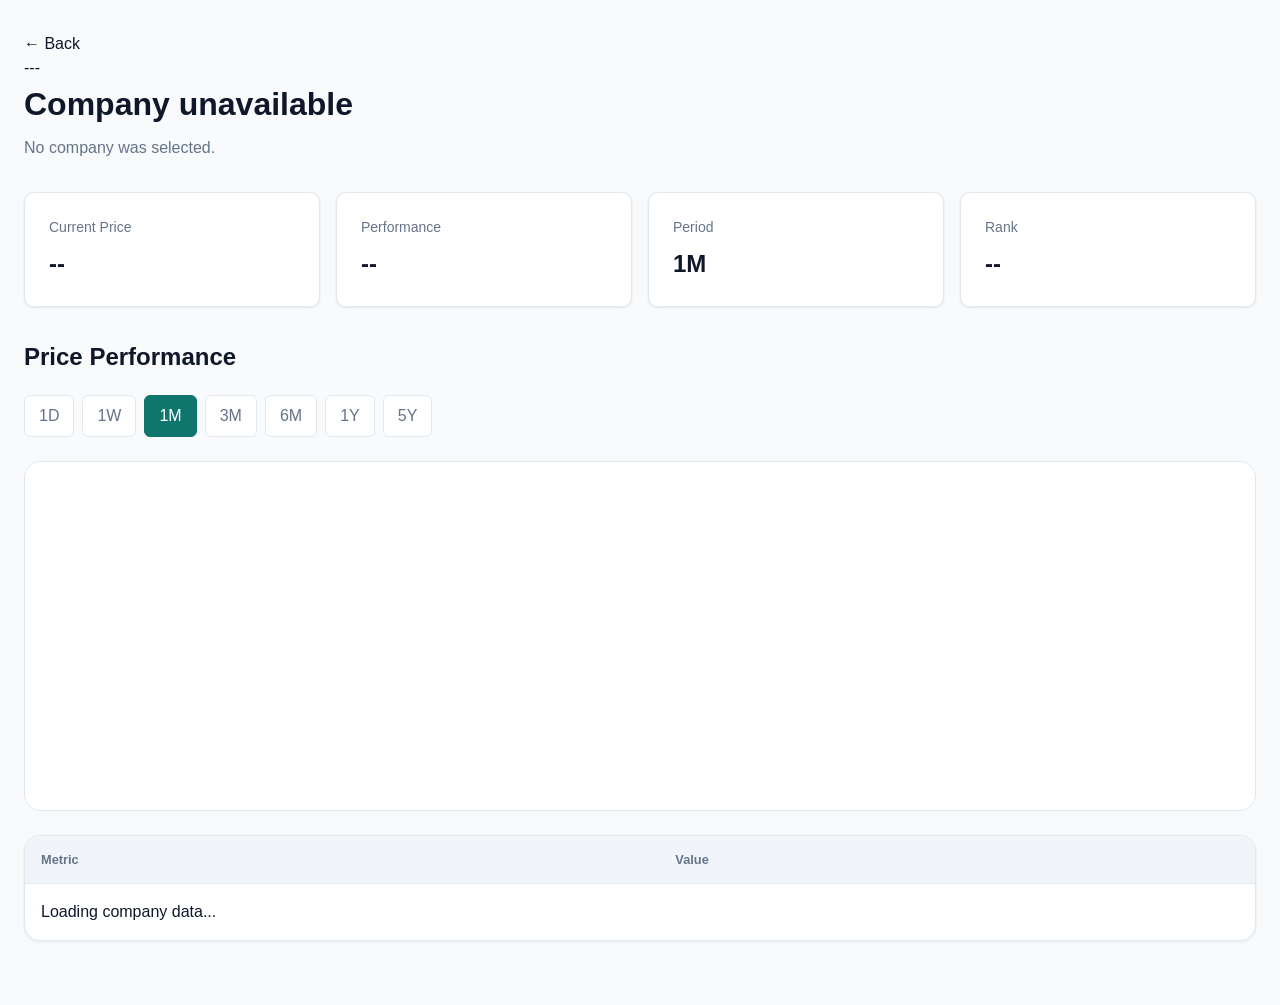
==== company.html @ 27246f84 "Migrate price data to per-year files, add company detail page - Split single data/prices.json into d" ====
<!DOCTYPE html>
<html lang="en">

<head>

    <meta charset="UTF-8">

    <meta
        name="viewport"
        content="width=device-width, initial-scale=1.0"
    >

    <title>Company | NSE Market Analytics</title>


    <!-- ===== CSS ===== -->

    <link
        rel="stylesheet"
        href="css/variables.css"
    >

    <link
        rel="stylesheet"
        href="css/base.css"
    >

    <link
        rel="stylesheet"
        href="css/dashboard.css"
    >

</head>


<body>


    <main class="dashboard">


        <!-- ===== Back Navigation ===== -->

        <a
            href="javascript:history.back()"
            class="back-link"
        >

            ← Back

        </a>


        <!-- ===== Company Header ===== -->

        <header class="dashboard-header">

            <div>

                <span
                    class="company-ticker"
                    id="companyTicker"
                >
                    --
                </span>


                <h1 id="companyName">

                    Loading company...

                </h1>


                <p id="companySector">

                    Loading sector...

                </p>

            </div>

        </header>


        <!-- ===== Company Overview ===== -->

        <section class="overview-grid">


            <article class="overview-card">

                <span class="overview-card-label">

                    Current Price

                </span>


                <strong
                    class="overview-card-value"
                    id="currentPrice"
                >

                    --

                </strong>

            </article>


            <article class="overview-card">

                <span class="overview-card-label">

                    Performance

                </span>


                <strong
                    class="overview-card-value"
                    id="performance"
                >

                    --

                </strong>

            </article>


            <article class="overview-card">

                <span class="overview-card-label">

                    Period

                </span>


                <strong
                    class="overview-card-value"
                    id="currentPeriod"
                >

                    1M

                </strong>

            </article>


            <article class="overview-card">

                <span class="overview-card-label">

                    Rank

                </span>


                <strong
                    class="overview-card-value"
                    id="companyRank"
                >

                    --

                </strong>

            </article>


        </section>


        <!-- ===== Performance ===== -->

        <section class="performance-section">


            <h2>

                Price Performance

            </h2>


            <!-- ===== Period Controls ===== -->

            <div
                class="performance-controls"
                id="periodControls"
            >

                <button
                    class="period-button"
                    data-period="1D"
                >
                    1D
                </button>


                <button
                    class="period-button"
                    data-period="1W"
                >
                    1W
                </button>


                <button
                    class="period-button active"
                    data-period="1M"
                >
                    1M
                </button>


                <button
                    class="period-button"
                    data-period="3M"
                >
                    3M
                </button>


                <button
                    class="period-button"
                    data-period="6M"
                >
                    6M
                </button>


                <button
                    class="period-button"
                    data-period="1Y"
                >
                    1Y
                </button>


                <button
                    class="period-button"
                    data-period="5Y"
                >
                    5Y
                </button>

            </div>
            
           <!-- ===== Price chart ===== -->
            <div class="company-chart">
                <canvas
                    id="priceChart"
                    aria-label= "Historical price chart"
               > </canvas>
            </div>


            <!-- ===== Price Information ===== -->

            <div class="ranking-card">

                <div class="table-wrapper">

                    <table class="ranking-table">


                        <thead>

                            <tr>

                                <th>
                                    Metric
                                </th>

                                <th>
                                    Value
                                </th>

                            </tr>

                        </thead>


                        <tbody id="companyDetails">

                            <tr>

                                <td colspan="2">

                                    Loading company data...

                                </td>

                            </tr>

                        </tbody>


                    </table>

                </div>

            </div>


        </section>


    </main>


    <!-- ===== JavaScript ===== -->

    <script src="js/data-loader.js"></script>

    <script src="js/performance.js"></script>

    <script src="js/company.js"></script>


</body>

</html>
---- css/variables.css ----
:root {

    /* ===== Brand ===== */

    --primary: #0F766E;
    --primary-light: #14B8A6;

    /* ===== Background ===== */

    --background: #F8FAFC;
    --surface: #FFFFFF;

    /* ===== Text ===== */

    --text-primary: #0F172A;
    --text-secondary: #64748B;
    --text-muted: #94A3B8;

    /* ===== Borders ===== */

    --border: #E2E8F0;

    /* ===== Performance ===== */

    --positive: #16A34A;
    --negative: #DC2626;

    /* ===== Spacing ===== */

    --space-xs: 4px;
    --space-sm: 8px;
    --space-md: 16px;
    --space-lg: 24px;
    --space-xl: 32px;

    /* ===== Radius ===== */

    --radius-sm: 6px;
    --radius-md: 10px;
    --radius-lg: 16px;

    /* ===== Shadows ===== */

    --shadow-sm:
        0 1px 3px rgba(15, 23, 42, 0.08);

    --shadow-md:
        0 4px 12px rgba(15, 23, 42, 0.08);

}
---- css/base.css ----
/* ========================================
   NSE Market Analytics
   Global Base Styles
======================================== */


/* ===== Box Sizing ===== */

* {
    box-sizing: border-box;
}


/* ===== Document ===== */

html {
    scroll-behavior: smooth;
}


body {

    margin: 0;

    min-height: 100vh;

    background: var(--background);

    color: var(--text-primary);

    font-family:
        Inter,
        -apple-system,
        BlinkMacSystemFont,
        "Segoe UI",
        sans-serif;

    line-height: 1.5;

}


/* ===== Images ===== */

img {

    max-width: 100%;

    display: block;

}


/* ===== Headings ===== */

h1,
h2,
h3,
h4 {

    margin-top: 0;

    color: var(--text-primary);

}


/* ===== Paragraphs ===== */

p {

    color: var(--text-secondary);

}


/* ===== Links ===== */

a {

    color: inherit;

    text-decoration: none;

}


/* ===== Buttons ===== */

button,
select,
input {

    font: inherit;

}


/* ===== Buttons ===== */

button {

    cursor: pointer;

}


/* ===== Tables ===== */

table {

    width: 100%;

    border-collapse: collapse;

}


/* ===== Utility ===== */

.hidden {

    display: none !important;

}
---- css/dashboard.css ----
/* ========================================
   NSE Market Analytics
   Dashboard Styles
======================================== */


/* ===== Dashboard Container ===== */

.dashboard {

    width: min(1400px, 100%);

    margin: 0 auto;

    padding:
        var(--space-xl)
        var(--space-lg);

}


/* ===== Header ===== */

.dashboard-header {

    display: flex;

    justify-content: space-between;

    align-items: flex-start;

    gap: var(--space-lg);

    margin-bottom: var(--space-xl);

}


.dashboard-header h1 {

    margin-bottom: var(--space-sm);

    font-size: 2rem;

}


.dashboard-header p {

    margin: 0;

}


/* ===== Overview Cards ===== */

.overview-grid {

    display: grid;

    grid-template-columns:
        repeat(4, minmax(0, 1fr));

    gap: var(--space-md);

    margin-bottom: var(--space-xl);

}


.overview-card {

    background: var(--surface);

    border: 1px solid var(--border);

    border-radius: var(--radius-md);

    padding: var(--space-lg);

    box-shadow: var(--shadow-sm);

}


.overview-card-label {

    display: block;

    margin-bottom: var(--space-sm);

    color: var(--text-secondary);

    font-size: 0.875rem;

}


.overview-card-value {

    display: block;

    color: var(--text-primary);

    font-size: 1.5rem;

    font-weight: 700;

}


/* ===== Performance Section ===== */

.performance-section {

    margin-bottom: var(--space-xl);

}


.performance-controls {

    display: flex;

    flex-wrap: wrap;

    gap: var(--space-sm);

    margin-bottom: var(--space-lg);

}


/* ===== Period Buttons ===== */

.period-button {

    border: 1px solid var(--border);

    background: var(--surface);

    color: var(--text-secondary);

    border-radius: var(--radius-sm);

    padding:
        8px
        14px;

    transition:
        background 0.2s ease,
        color 0.2s ease,
        border-color 0.2s ease;

}


.period-button:hover {

    border-color: var(--primary);

    color: var(--primary);

}


.period-button.active {

    background: var(--primary);

    border-color: var(--primary);

    color: white;

}


/* ===== Filters ===== */

.market-filters {

    display: flex;

    flex-wrap: wrap;

    gap: var(--space-md);

    margin-bottom: var(--space-lg);

}


.filter-group {

    display: flex;

    flex-direction: column;

    gap: var(--space-xs);

}


.filter-group label {

    color: var(--text-secondary);

    font-size: 0.875rem;

}


.filter-group select {

    min-width: 180px;

    padding:
        10px
        12px;

    border:
        1px solid
        var(--border);

    border-radius:
        var(--radius-sm);

    background:
        var(--surface);

    color:
        var(--text-primary);

}


/* ===== Rankings Card ===== */

.ranking-card {

    overflow: hidden;

    background: var(--surface);

    border:
        1px solid
        var(--border);

    border-radius:
        var(--radius-lg);

    box-shadow:
        var(--shadow-sm);

}


/* ===== Table Wrapper ===== */

.table-wrapper {

    width: 100%;

    overflow-x: auto;

}


/* ===== Ranking Table ===== */

.ranking-table {

    min-width: 850px;

}


.ranking-table th {

    padding:
        14px
        16px;

    background:
        #F1F5F9;

    color:
        var(--text-secondary);

    font-size:
        0.8rem;

    font-weight:
        600;

    text-align:
        left;

    white-space:
        nowrap;

}


.ranking-table td {

    padding:
        16px;

    border-top:
        1px solid
        var(--border);

    white-space:
        nowrap;

}


.ranking-table tbody tr {

    transition:
        background 0.2s ease;

}


.ranking-table tbody tr:hover {

    background:
        #F8FAFC;

}


/* ===== Rank ===== */

.rank-number {

    font-weight: 700;

}


/* ===== Ticker ===== */

.ticker {

    font-weight: 700;

}


/* ===== Performance ===== */

.performance-positive {

    color:
        var(--positive);

    font-weight:
        700;

}


.performance-negative {

    color:
        var(--negative);

    font-weight:
        700;

}

/* ========================================
   Sector Explorer
======================================== */

.sector-explorer {

    margin-bottom:
        var(--space-xl);

}


.section-heading {

    margin-bottom:
        var(--space-lg);

}


.section-heading h2 {

    margin-bottom:
        var(--space-xs);

}


.section-heading p {

    margin:
        0;

}


/* ===== Sector Grid ===== */

.sector-grid {

    display:
        grid;

    grid-template-columns:
        repeat(
            auto-fit,
            minmax(180px, 1fr)
        );

    gap:
        var(--space-md);

}


/* ===== Sector Card ===== */

.sector-card {

    width: 100%;

    padding:
        var(--space-lg);

    border:
        1px solid
        var(--border);

    border-radius:
        var(--radius-md);

    background:
        var(--surface);

    color:
        var(--text-primary);

    text-align:
        left;

    box-shadow:
        var(--shadow-sm);

    cursor:
        pointer;

    transition:
        transform 0.2s ease,
        border-color 0.2s ease,
        box-shadow 0.2s ease;

}


.sector-card:hover {

    transform:
        translateY(-2px);

    border-color:
        var(--primary);

    box-shadow:
        var(--shadow-md);

}


.sector-card.active {

    border-color:
        var(--primary);

    box-shadow:
        0 0 0 2px
        rgba(15, 118, 110, 0.12);

}


/* ===== Sector Name ===== */

.sector-card-name {

    display:
        block;

    margin-bottom:
        var(--space-sm);

    font-weight:
        700;

}


/* ===== Company Count ===== */

.sector-card-count {

    color:
        var(--text-secondary);

    font-size:
        0.875rem;

}

/* ========================================
   Company Price Chart
======================================== */

.company-chart {

    width: 100%;

    height: 350px;

    margin-top: var(--space-lg);

    margin-bottom: var(--space-lg);

    padding: var(--space-md);

    border:
        1px solid
        var(--border);

    border-radius:
        var(--radius-lg);

    background:
        var(--surface);

    position: relative;

    box-sizing: border-box;

}


.company-chart canvas {

    display: block;

    width: 100% !important;

    height: 100% !important;

}


@media (max-width: 700px) {

    .company-chart {

        height: 260px;

        padding: var(--space-sm);

    }

}

/* ========================================
   Market Controls
======================================== */

.market-controls {

    display: grid;

    grid-template-columns:
        minmax(220px, 2fr)
        minmax(200px, 1fr);

    gap: var(--space-md);

    margin-bottom: var(--space-lg);

}


.market-controls label {

    display: block;

    margin-bottom: var(--space-xs);

    font-size: 0.875rem;

    font-weight: 600;

}


.market-controls input,
.market-controls select {

    width: 100%;

    padding:
        0.75rem 0.9rem;

    border:
        1px solid
        var(--border);

    border-radius:
        var(--radius-md);

    background:
        var(--surface);

    color:
        var(--text-primary);

    font: inherit;

}


.market-controls input:focus,
.market-controls select:focus {

    outline: none;

    border-color:
        var(--primary);

}


@media (max-width: 700px) {

    .market-controls {

        grid-template-columns:
            1fr;

    }

}

/* ===== Responsive ===== */

@media (max-width: 900px) {

    .overview-grid {

        grid-template-columns:
            repeat(2, minmax(0, 1fr));

    }


    .dashboard-header {

        flex-direction: column;

    }

}


@media (max-width: 600px) {

    .dashboard {

        padding:
            var(--space-lg)
            var(--space-md);

    }


    .overview-grid {

        grid-template-columns:
            1fr;

    }


    .dashboard-header h1 {

        font-size:
            1.6rem;

    }


    .performance-controls {

        gap:
            6px;

    }


    .period-button {

        padding:
            7px
            10px;

        font-size:
            0.875rem;

    }
    
    /* ========================================
   Company Links
======================================== */

.company-link {

    color: var(--primary);

    font-weight: 600;

    text-decoration: none;

}


.company-link:hover {

    text-decoration: underline;

}

  /* ===== Back Navigation ===== */

.back-link {

    display: inline-block;

    margin-bottom: var(--space-lg);

    color: var(--primary);

    font-weight: 600;

}


.back-link:hover {

    text-decoration: underline;

}

}
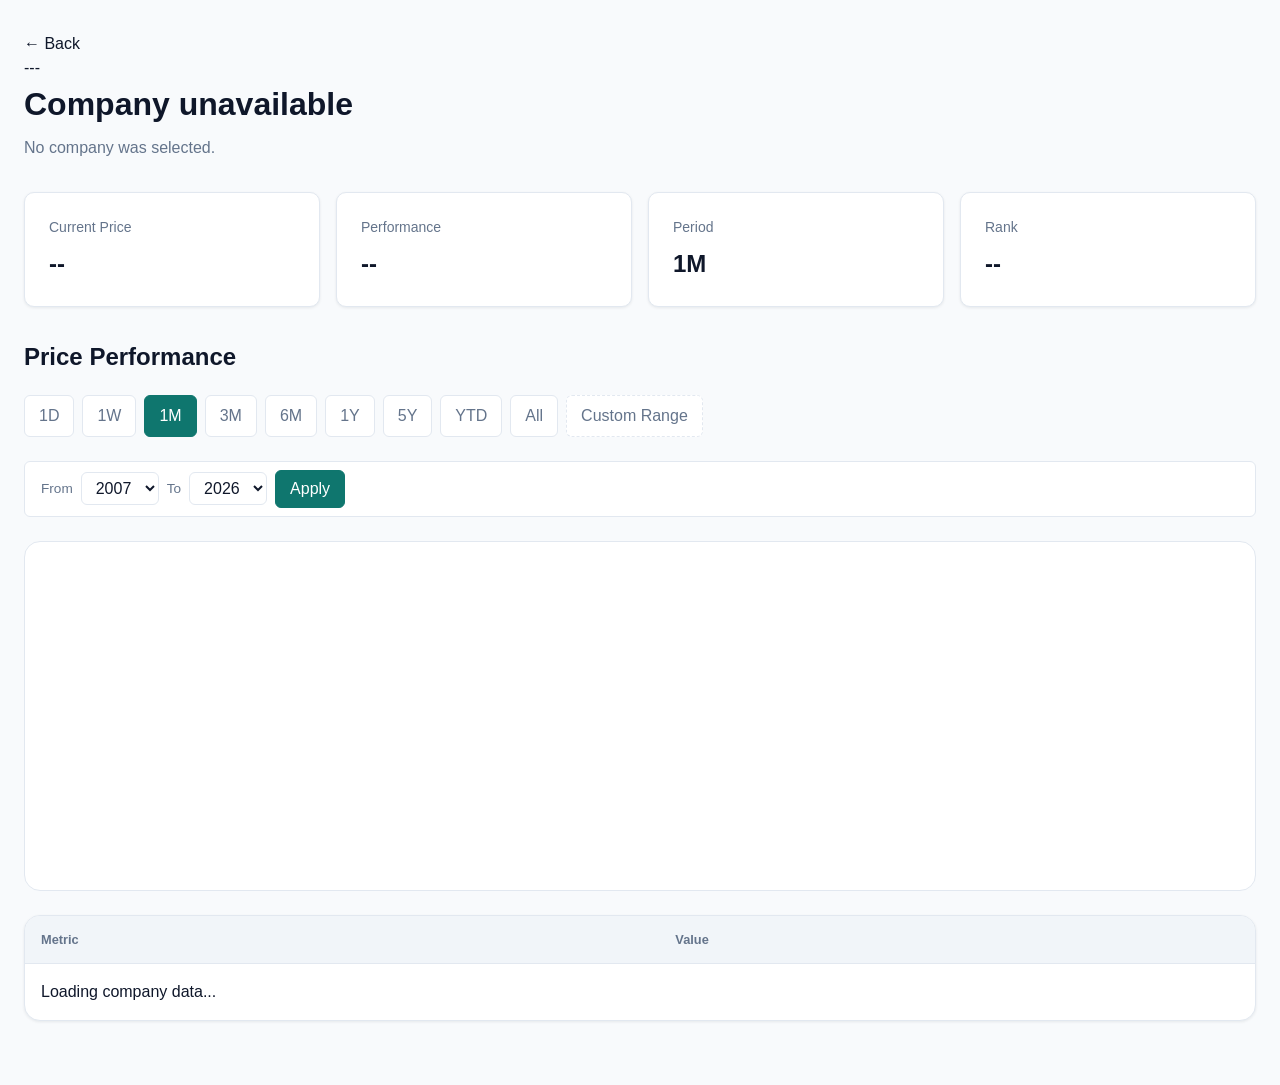
==== commit b75671a4: "Add YTD, All-time, and custom year-range period options Previously the longest selectable window was" ====
--- a/company.html
+++ b/company.html
@@ -249,8 +249,61 @@
                     5Y
                 </button>
 
-            </div>
-            
+                <button
+                    class="period-button"
+                    data-period="YTD"
+                >
+                    YTD
+                </button>
+
+                <button
+                    class="period-button"
+                    data-period="ALL"
+                >
+                    All
+                </button>
+
+                <button
+                    class="custom-range-toggle"
+                    id="customRangeToggle"
+                    type="button"
+                >
+                    Custom Range
+                </button>
+
+            </div>
+
+
+            <!-- ===== Custom Year Range ===== -->
+
+            <div
+                class="custom-range-panel"
+                id="customRangePanel"
+                hidden
+            >
+
+                <label for="fromYearSelect">
+                    From
+                </label>
+
+                <select id="fromYearSelect"></select>
+
+                <label for="toYearSelect">
+                    To
+                </label>
+
+                <select id="toYearSelect"></select>
+
+                <button
+                    class="apply-range-button"
+                    id="applyRangeButton"
+                    type="button"
+                >
+                    Apply
+                </button>
+
+            </div>
+
            <!-- ===== Price chart ===== -->
             <div class="company-chart">
                 <canvas
@@ -318,6 +371,8 @@
 
     <script src="js/data-loader.js"></script>
 
+    <script src="js/year-range.js"></script>
+
     <script src="js/performance.js"></script>
 
     <script src="js/company.js"></script>
--- a/css/dashboard.css
+++ b/css/dashboard.css
@@ -171,6 +171,111 @@
     border-color: var(--primary);
 
     color: white;
+
+}
+
+
+/* ===== Custom Year Range Picker ===== */
+
+.custom-range-toggle {
+
+    border: 1px dashed var(--border);
+
+    background: var(--surface);
+
+    color: var(--text-secondary);
+
+    border-radius: var(--radius-sm);
+
+    padding: 8px 14px;
+
+    cursor: pointer;
+
+    transition:
+        background 0.2s ease,
+        color 0.2s ease,
+        border-color 0.2s ease;
+
+}
+
+
+.custom-range-toggle:hover,
+.custom-range-toggle.active {
+
+    border-color: var(--primary);
+
+    color: var(--primary);
+
+}
+
+
+.custom-range-panel {
+
+    display: flex;
+
+    flex-wrap: wrap;
+
+    align-items: center;
+
+    gap: var(--space-sm);
+
+    margin-bottom: var(--space-lg);
+
+    padding: var(--space-sm) var(--space-md);
+
+    border: 1px solid var(--border);
+
+    border-radius: var(--radius-sm);
+
+    background: var(--surface);
+
+}
+
+
+.custom-range-panel label {
+
+    font-size: 0.85rem;
+
+    color: var(--text-secondary);
+
+}
+
+
+.custom-range-panel select {
+
+    border: 1px solid var(--border);
+
+    border-radius: var(--radius-sm);
+
+    padding: 6px 10px;
+
+    background: var(--surface);
+
+    color: var(--text-primary);
+
+}
+
+
+.apply-range-button {
+
+    border: 1px solid var(--primary);
+
+    background: var(--primary);
+
+    color: white;
+
+    border-radius: var(--radius-sm);
+
+    padding: 6px 14px;
+
+    cursor: pointer;
+
+}
+
+
+.apply-range-button:hover {
+
+    opacity: 0.9;
 
 }
 
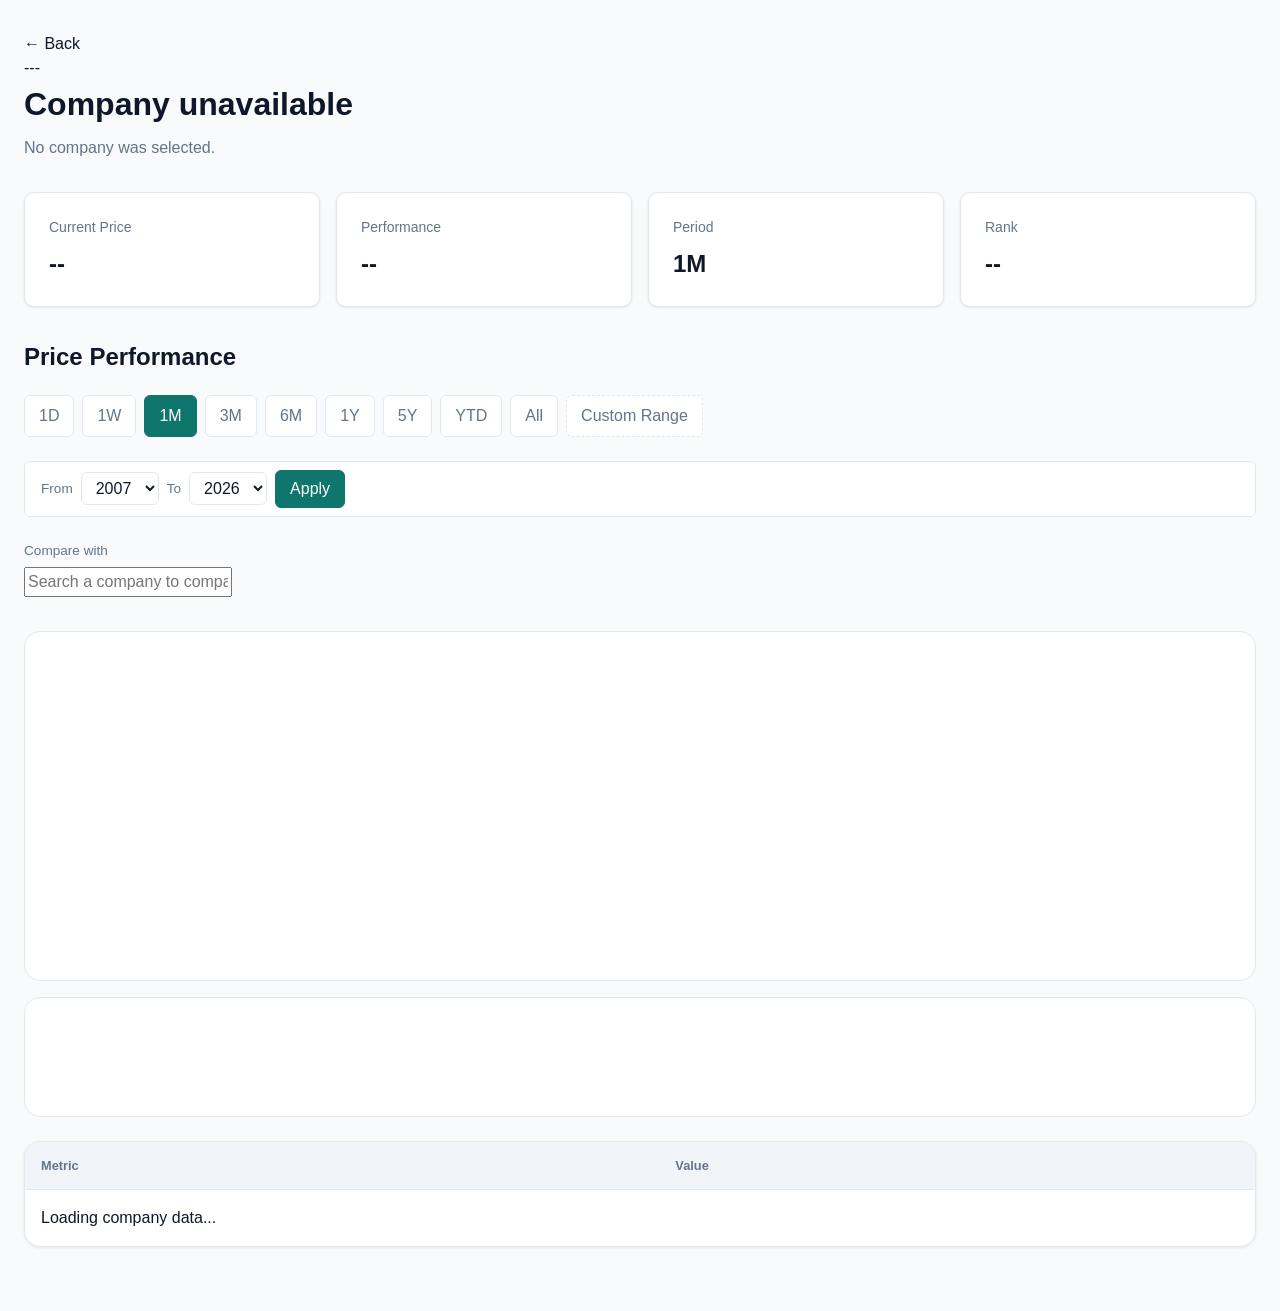
==== commit 7f49b3f4: "Add compare mode and trading volume chart to company page Compare mode: - 'Compare with' search box " ====
--- a/company.html
+++ b/company.html
@@ -30,6 +30,18 @@
         href="css/dashboard.css"
     >
 
+
+
+    <!-- ===== PWA ===== -->
+
+    <link rel="manifest" href="manifest.json">
+
+    <meta name="theme-color" content="#0F766E">
+
+    <link rel="apple-touch-icon" href="icons/apple-touch-icon.png">
+
+    <link rel="icon" href="icons/icon-192.png" type="image/png">
+
 </head>
 
 
@@ -63,6 +75,11 @@
                 >
                     --
                 </span>
+
+                <span
+                    id="companyWatchStar"
+                    class="company-watch-star-slot"
+                ></span>
 
 
                 <h1 id="companyName">
@@ -303,6 +320,36 @@
                 </button>
 
             </div>
+
+           <!-- ===== Compare Companies ===== -->
+
+            <div class="compare-panel">
+
+                <label for="compareSearch">
+                    Compare with
+                </label>
+
+                <input
+                    type="text"
+                    id="compareSearch"
+                    class="search-input"
+                    placeholder="Search a company to compare..."
+                    autocomplete="off"
+                >
+
+                <div
+                    id="compareSuggestions"
+                    class="compare-suggestions"
+                    hidden
+                ></div>
+
+                <div
+                    id="compareChips"
+                    class="compare-chips"
+                ></div>
+
+            </div>
+
 
            <!-- ===== Price chart ===== -->
             <div class="company-chart">
@@ -313,6 +360,15 @@
             </div>
 
 
+            <!-- ===== Volume chart ===== -->
+            <div class="company-chart volume-chart">
+                <canvas
+                    id="volumeChart"
+                    aria-label="Trading volume chart"
+               > </canvas>
+            </div>
+
+
             <!-- ===== Price Information ===== -->
 
             <div class="ranking-card">
@@ -369,10 +425,14 @@
 
     <!-- ===== JavaScript ===== -->
 
+    <script src="js/register-sw.js"></script>
+
     <script src="js/data-loader.js"></script>
 
     <script src="js/year-range.js"></script>
 
+    <script src="js/watchlist.js"></script>
+
     <script src="js/performance.js"></script>
 
     <script src="js/company.js"></script>
--- a/css/dashboard.css
+++ b/css/dashboard.css
@@ -282,6 +282,21 @@
 
 /* ===== Filters ===== */
 
+.ranking-toolbar {
+
+    display: flex;
+
+    flex-wrap: wrap;
+
+    align-items: center;
+
+    gap: var(--space-md);
+
+    margin-bottom: var(--space-md);
+
+}
+
+
 .market-filters {
 
     display: flex;
@@ -291,6 +306,257 @@
     gap: var(--space-md);
 
     margin-bottom: var(--space-lg);
+
+}
+
+
+/* ===== Watchlist ===== */
+
+.watch-column {
+
+    width: 32px;
+
+    text-align: center;
+
+}
+
+
+.watch-star {
+
+    border: none;
+
+    background: none;
+
+    cursor: pointer;
+
+    font-size: 1.15rem;
+
+    line-height: 1;
+
+    padding: 4px;
+
+    color: var(--text-secondary);
+
+    transition: color 0.15s ease, transform 0.15s ease;
+
+}
+
+
+.watch-star:hover {
+
+    transform: scale(1.15);
+
+}
+
+
+.watch-star.watched {
+
+    color: #f5b301;
+
+}
+
+
+.watchlist-filter {
+
+    display: flex;
+
+    align-items: center;
+
+    gap: 6px;
+
+    font-size: 0.9rem;
+
+    color: var(--text-secondary);
+
+    cursor: pointer;
+
+    white-space: nowrap;
+
+}
+
+
+.watchlist-filter input {
+
+    cursor: pointer;
+
+}
+
+
+.sr-only {
+
+    position: absolute;
+
+    width: 1px;
+
+    height: 1px;
+
+    padding: 0;
+
+    margin: -1px;
+
+    overflow: hidden;
+
+    clip: rect(0, 0, 0, 0);
+
+    white-space: nowrap;
+
+    border: 0;
+
+}
+
+
+.company-watch-star-slot {
+
+    display: inline-block;
+
+    margin-left: 8px;
+
+}
+
+
+.company-watch-star-slot .watch-star {
+
+    font-size: 1.4rem;
+
+}
+
+
+.export-csv-button {
+
+    border: 1px solid var(--border);
+
+    background: var(--surface);
+
+    color: var(--text-primary);
+
+    border-radius: var(--radius-sm);
+
+    padding: 8px 14px;
+
+    cursor: pointer;
+
+    font-size: 0.9rem;
+
+    white-space: nowrap;
+
+    transition: border-color 0.15s ease, color 0.15s ease;
+
+}
+
+
+.export-csv-button:hover {
+
+    border-color: var(--primary);
+
+    color: var(--primary);
+
+}
+
+
+/* ===== Top Movers ===== */
+
+.top-movers-section {
+
+    margin-bottom: var(--space-lg);
+
+}
+
+
+.top-movers-grid {
+
+    display: grid;
+
+    grid-template-columns: 1fr 1fr;
+
+    gap: var(--space-md);
+
+}
+
+
+@media (max-width: 640px) {
+
+    .top-movers-grid {
+
+        grid-template-columns: 1fr;
+
+    }
+
+}
+
+
+.top-movers-card {
+
+    border: 1px solid var(--border);
+
+    border-radius: var(--radius-md, 8px);
+
+    padding: var(--space-md);
+
+    background: var(--surface);
+
+}
+
+
+.top-movers-card h3 {
+
+    margin: 0 0 var(--space-sm) 0;
+
+    font-size: 0.95rem;
+
+    color: var(--text-secondary);
+
+}
+
+
+.top-movers-card ol {
+
+    list-style: none;
+
+    margin: 0;
+
+    padding: 0;
+
+}
+
+
+.top-movers-card li {
+
+    display: flex;
+
+    justify-content: space-between;
+
+    align-items: center;
+
+    padding: 6px 0;
+
+    border-bottom: 1px solid var(--border);
+
+    font-size: 0.9rem;
+
+}
+
+
+.top-movers-card li:last-child {
+
+    border-bottom: none;
+
+}
+
+
+.top-movers-card li a {
+
+    color: var(--text-primary);
+
+    text-decoration: none;
+
+    font-weight: 600;
+
+}
+
+
+.top-movers-card li a:hover {
+
+    text-decoration: underline;
 
 }
 
@@ -671,6 +937,169 @@
 }
 
 
+.volume-chart {
+
+    height: 120px;
+
+    margin-top: -8px;
+
+}
+
+
+/* ===== Compare Companies ===== */
+
+.compare-panel {
+
+    margin-top: var(--space-lg);
+
+    position: relative;
+
+}
+
+
+.compare-panel label {
+
+    display: block;
+
+    font-size: 0.85rem;
+
+    color: var(--text-secondary);
+
+    margin-bottom: 6px;
+
+}
+
+
+.compare-suggestions {
+
+    position: absolute;
+
+    z-index: 5;
+
+    top: 100%;
+
+    left: 0;
+
+    right: 0;
+
+    background: var(--surface);
+
+    border: 1px solid var(--border);
+
+    border-radius: var(--radius-sm);
+
+    margin-top: 4px;
+
+    max-height: 220px;
+
+    overflow-y: auto;
+
+    box-shadow: 0 4px 12px rgba(0, 0, 0, 0.08);
+
+}
+
+
+.compare-suggestion-item {
+
+    display: block;
+
+    width: 100%;
+
+    text-align: left;
+
+    padding: 8px 12px;
+
+    border: none;
+
+    background: none;
+
+    cursor: pointer;
+
+    font-size: 0.9rem;
+
+    color: var(--text-primary);
+
+}
+
+
+.compare-suggestion-item:hover {
+
+    background: var(--background);
+
+}
+
+
+.compare-suggestion-empty {
+
+    padding: 8px 12px;
+
+    font-size: 0.85rem;
+
+    color: var(--text-secondary);
+
+}
+
+
+.compare-chips {
+
+    display: flex;
+
+    flex-wrap: wrap;
+
+    gap: 8px;
+
+    margin-top: 10px;
+
+}
+
+
+.compare-chip {
+
+    display: inline-flex;
+
+    align-items: center;
+
+    gap: 6px;
+
+    border: 2px solid var(--border);
+
+    border-radius: 999px;
+
+    padding: 4px 6px 4px 12px;
+
+    font-size: 0.85rem;
+
+    background: var(--surface);
+
+}
+
+
+.compare-chip button {
+
+    border: none;
+
+    background: none;
+
+    cursor: pointer;
+
+    font-size: 1rem;
+
+    line-height: 1;
+
+    color: var(--text-secondary);
+
+    padding: 2px 6px;
+
+}
+
+
+.compare-chip button:hover {
+
+    color: var(--text-primary);
+
+}
+
+
 @media (max-width: 700px) {
 
     .company-chart {
